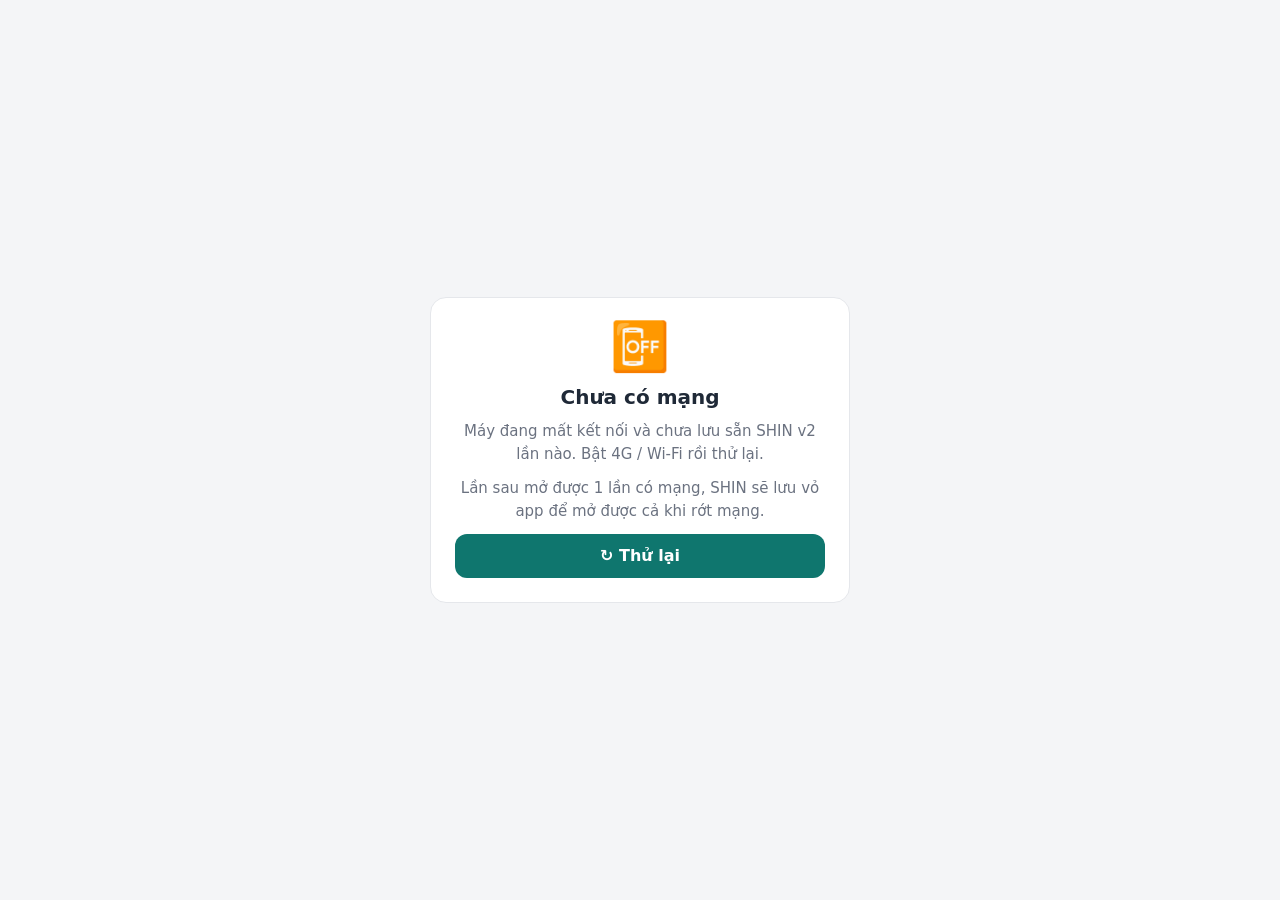
==== offline.html @ d7051a6a "feat(v2.13.0): PWA – dải báo mất mạng + trang offline.html Co-Authored-By: Claude Opus 5.5 <noreply@" ====
<!doctype html>
<html lang="vi">
<head>
<meta charset="utf-8">
<meta name="viewport" content="width=device-width, initial-scale=1">
<meta name="theme-color" content="#0f766e">
<title>SHIN – Mất mạng</title>
<style>
  :root { --bg: #f4f5f7; --bg-card: #ffffff; --text: #1f2937; --text-muted: #6b7280; --border: #e5e7eb; --c-chinh: #0f766e; --c-chu-nut: #ffffff; }
  @media (prefers-color-scheme: dark) { :root { --bg: #0c0d12; --bg-card: #161a26; --text: #f8fafc; --text-muted: #94a3b8; --border: #25293a; --c-chinh: #14b8a6; --c-chu-nut: #0c0d12; } }
  * { box-sizing: border-box; }
  body { margin: 0; min-height: 100vh; display: flex; align-items: center; justify-content: center; padding: 16px;
    background: var(--bg); color: var(--text); font: 16px/1.5 system-ui, -apple-system, "Segoe UI", Roboto, sans-serif; }
  .the { max-width: 420px; width: 100%; background: var(--bg-card); border: 1px solid var(--border); border-radius: 16px; padding: 24px; text-align: center; }
  .bieu { font-size: 48px; line-height: 1; }
  h1 { font-size: 20px; margin: 12px 0 8px; }
  p { margin: 0 0 12px; color: var(--text-muted); font-size: 15px; }
  button { min-height: 44px; min-width: 44px; padding: 10px 20px; border: 0; border-radius: 12px; font: inherit; font-weight: 600;
    background: var(--c-chinh); color: var(--c-chu-nut); cursor: pointer; width: 100%; }
</style>
</head>
<body>
  <main class="the">
    <div class="bieu" aria-hidden="true">📴</div>
    <h1>Chưa có mạng</h1>
    <p>Máy đang mất kết nối và chưa lưu sẵn SHIN v2 lần nào. Bật 4G / Wi-Fi rồi thử lại.</p>
    <p>Lần sau mở được 1 lần có mạng, SHIN sẽ lưu vỏ app để mở được cả khi rớt mạng.</p>
    <button type="button" onclick="location.reload()">↻ Thử lại</button>
  </main>
</body>
</html>
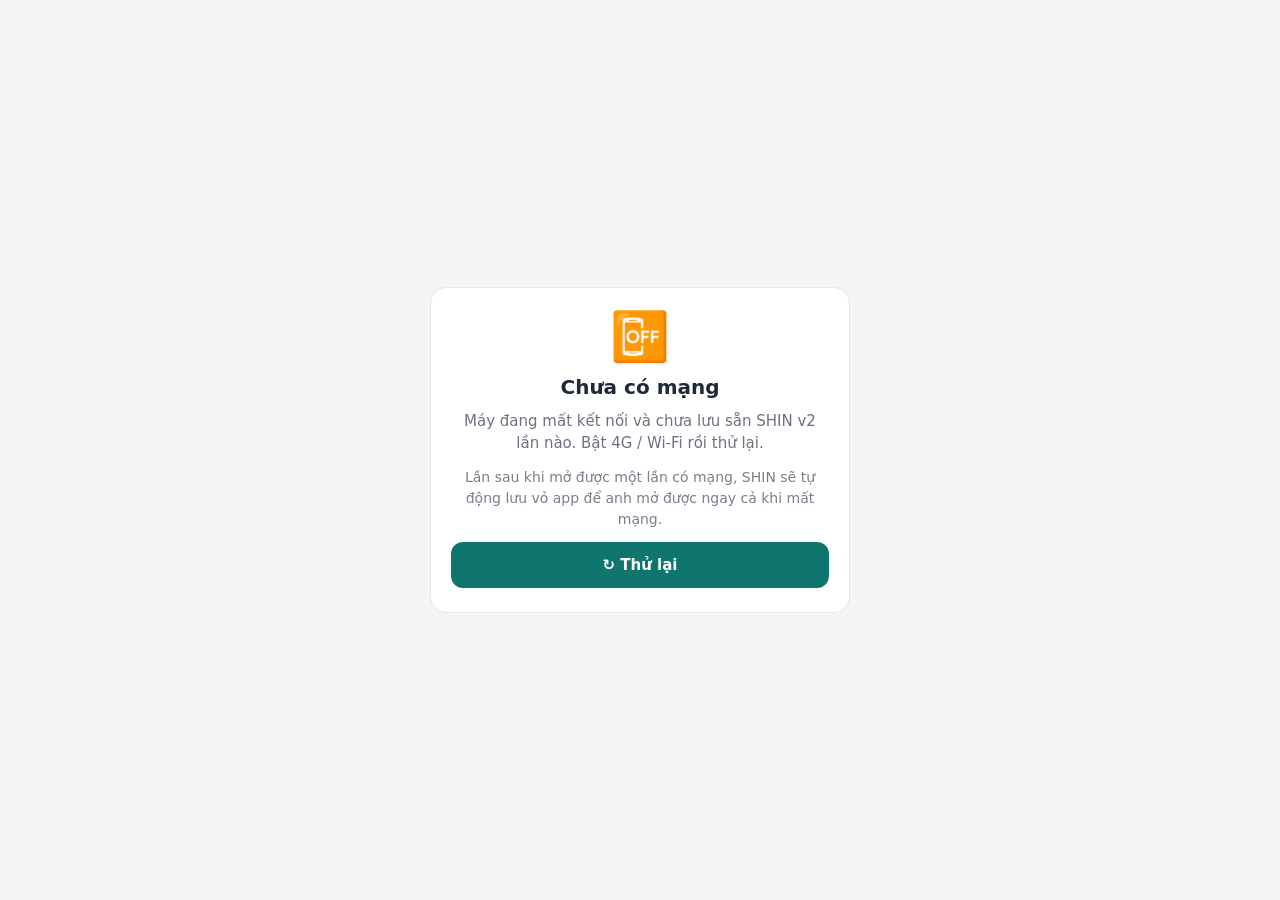
==== commit 960e7b4e: "feat(v2.13.4): giao diện 🧠 Tri thức + offline.html tự tải lại (phiếu agy M9.1) Co-Authored-By: Claud" ====
--- a/offline.html
+++ b/offline.html
@@ -6,17 +6,70 @@
 <meta name="theme-color" content="#0f766e">
 <title>SHIN – Mất mạng</title>
 <style>
-  :root { --bg: #f4f5f7; --bg-card: #ffffff; --text: #1f2937; --text-muted: #6b7280; --border: #e5e7eb; --c-chinh: #0f766e; --c-chu-nut: #ffffff; }
-  @media (prefers-color-scheme: dark) { :root { --bg: #0c0d12; --bg-card: #161a26; --text: #f8fafc; --text-muted: #94a3b8; --border: #25293a; --c-chinh: #14b8a6; --c-chu-nut: #0c0d12; } }
+  :root {
+    --bg: #f4f5f7;
+    --bg-card: #ffffff;
+    --text: #1f2937;
+    --text-muted: #6b7280;
+    --border: #e5e7eb;
+    --c-chinh: #0f766e;
+    --c-chu-nut: #ffffff;
+  }
+  @media (prefers-color-scheme: dark) {
+    :root {
+      --bg: #0c0d12;
+      --bg-card: #161a26;
+      --text: #f8fafc;
+      --text-muted: #94a3b8;
+      --border: #25293a;
+      --c-chinh: #14b8a6;
+      --c-chu-nut: #0c0d12;
+    }
+  }
   * { box-sizing: border-box; }
-  body { margin: 0; min-height: 100vh; display: flex; align-items: center; justify-content: center; padding: 16px;
-    background: var(--bg); color: var(--text); font: 16px/1.5 system-ui, -apple-system, "Segoe UI", Roboto, sans-serif; }
-  .the { max-width: 420px; width: 100%; background: var(--bg-card); border: 1px solid var(--border); border-radius: 16px; padding: 24px; text-align: center; }
-  .bieu { font-size: 48px; line-height: 1; }
-  h1 { font-size: 20px; margin: 12px 0 8px; }
-  p { margin: 0 0 12px; color: var(--text-muted); font-size: 15px; }
-  button { min-height: 44px; min-width: 44px; padding: 10px 20px; border: 0; border-radius: 12px; font: inherit; font-weight: 600;
-    background: var(--c-chinh); color: var(--c-chu-nut); cursor: pointer; width: 100%; }
+  body {
+    margin: 0;
+    min-height: 100vh;
+    display: flex;
+    align-items: center;
+    justify-content: center;
+    padding: 16px;
+    background: var(--bg);
+    color: var(--text);
+    font: 16px/1.5 system-ui, -apple-system, "Segoe UI", Roboto, sans-serif;
+    overflow-x: hidden;
+  }
+  .the {
+    max-width: 420px;
+    width: 100%;
+    background: var(--bg-card);
+    border: 1px solid var(--border);
+    border-radius: 16px;
+    padding: 24px 20px;
+    text-align: center;
+  }
+  .bieu { font-size: 48px; line-height: 1; margin-bottom: 6px; }
+  h1 { font-size: 20px; font-weight: 700; margin: 12px 0 8px; }
+  p { margin: 0 0 12px; color: var(--text-muted); font-size: 15px; line-height: 1.5; }
+  .huong-dan { font-size: 14px; opacity: 0.9; }
+  button {
+    min-height: 44px;
+    min-width: 44px;
+    padding: 12px 20px;
+    border: 0;
+    border-radius: 12px;
+    font: inherit;
+    font-size: 15px;
+    font-weight: 600;
+    background: var(--c-chinh);
+    color: var(--c-chu-nut);
+    cursor: pointer;
+    width: 100%;
+    transition: opacity 0.15s ease, transform 0.1s ease;
+  }
+  button:hover { opacity: 0.92; }
+  button:active { transform: scale(0.98); }
+  button:focus-visible { outline: 2px solid var(--c-chinh); outline-offset: 2px; }
 </style>
 </head>
 <body>
@@ -24,8 +77,9 @@
     <div class="bieu" aria-hidden="true">📴</div>
     <h1>Chưa có mạng</h1>
     <p>Máy đang mất kết nối và chưa lưu sẵn SHIN v2 lần nào. Bật 4G / Wi-Fi rồi thử lại.</p>
-    <p>Lần sau mở được 1 lần có mạng, SHIN sẽ lưu vỏ app để mở được cả khi rớt mạng.</p>
-    <button type="button" onclick="location.reload()">↻ Thử lại</button>
+    <p class="huong-dan">Lần sau khi mở được một lần có mạng, SHIN sẽ tự động lưu vỏ app để anh mở được ngay cả khi mất mạng.</p>
+    <button type="button" onclick="location.reload()" aria-label="Thử kết nối lại">↻ Thử lại</button>
   </main>
+<script>window.addEventListener("online", function () { location.reload(); });</script>
 </body>
-</html>
+</html>
